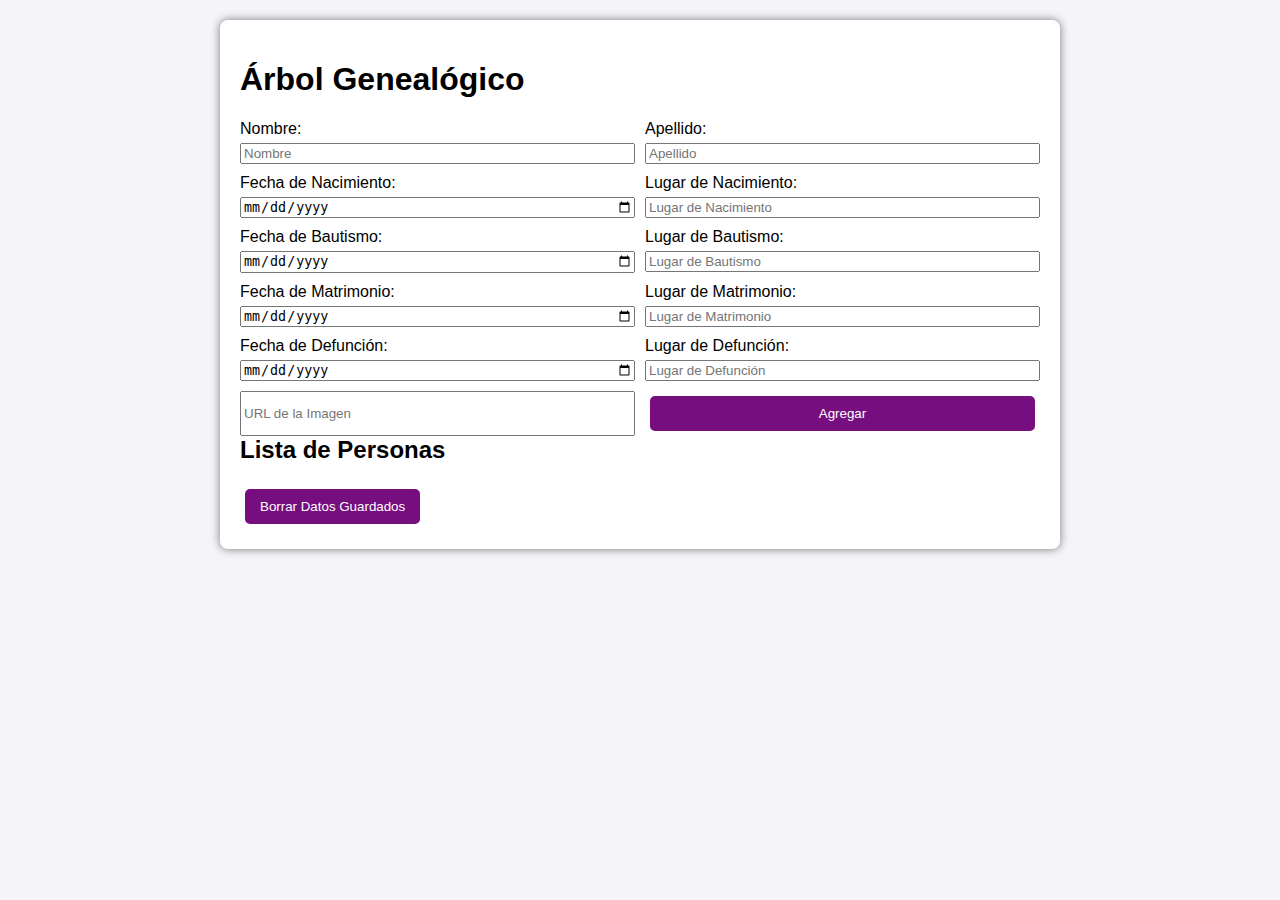
==== index.html @ 4bace023 "adding complete project" ====
<!DOCTYPE html>
<html lang="en">
  <head>
    <meta charset="UTF-8" />
    <meta name="viewport" content="width=device-width, initial-scale=1.0" />
    <link rel="stylesheet" href="/css/styles.css" />
    <title>Árbol Genealógico</title>
  </head>
  <body>
    <div class="container">
      <h1>Árbol Genealógico</h1>
      <div id="form-container">
        <form id="persona-form">
          <div>
            <label for="nombre">Nombre:</label>
            <input type="text" id="nombre" placeholder="Nombre" required />
          </div>

          <div>
            <label for="apellido">Apellido:</label>
            <input type="text" id="apellido" placeholder="Apellido" required />
          </div>

          <div>
            <label for="fechaNacimiento">Fecha de Nacimiento:</label>
            <input type="date" id="fechaNacimiento" />
          </div>

          <div>
            <label for="lugarNacimiento">Lugar de Nacimiento:</label>
            <input
              type="text"
              id="lugarNacimiento"
              placeholder="Lugar de Nacimiento"
            />
          </div>

          <div>
            <label for="fechaBautismo">Fecha de Bautismo:</label>
            <input type="date" id="fechaBautismo" />
          </div>

          <div>
            <label for="lugarBautismo">Lugar de Bautismo:</label>
            <input
              type="text"
              id="lugarBautismo"
              placeholder="Lugar de Bautismo"
            />
          </div>

          <div>
            <label for="fechaMatrimonio">Fecha de Matrimonio:</label>
            <input type="date" id="fechaMatrimonio" />
          </div>

          <div>
            <label for="lugarMatrimonio">Lugar de Matrimonio:</label>
            <input
              type="text"
              id="lugarMatrimonio"
              placeholder="Lugar de Matrimonio"
            />
          </div>

          <div>
            <label for="fechaDefuncion">Fecha de Defunción:</label>
            <input type="date" id="fechaDefuncion" />
          </div>

          <div>
            <label for="lugarDefuncion">Lugar de Defunción:</label>
            <input
              type="text"
              id="lugarDefuncion"
              placeholder="Lugar de Defunción"
            />
          </div>

          <input type="url" id="imagenURL" placeholder="URL de la Imagen" />
          <button type="submit" class="btn-add-person">Agregar</button>
        </form>
      </div>
      <div id="list-container">
        <h2>Lista de Personas</h2>
        <ul id="person-list">
          <!-- Los items de la lista serán generados dinámicamente -->
        </ul>
      </div>
      <button id="clear-data" class="btn-clear-data">
        Borrar Datos Guardados
      </button>
    </div>
    <script src="./js/script.js"></script>
    <script src="./js/detalles.js"></script>
  </body>
</html>
---- css/styles.css ----
body {
    font-family: Arial, sans-serif;
    margin: 0;
    padding: 0;
    background-color: #f4f4f9;
}

.container {
    max-width: 800px;
    margin: 20px auto;
    padding: 20px;
    background-color: #ffffff;
    border-radius: 8px;
    box-shadow: 0 0 10px rgba(0, 0, 0, 0.5);
}

.division {
    margin-bottom: 20px;
}

h2, h3, h4 {
    margin-top: 0;
}

h2 {
    font-size: 24px;
}

h3 {
    font-size: 20px;
    border-bottom: 2px solid #ccc;
    padding-bottom: 5px;
}

h4 {
    font-size: 18px;
}

p {
    margin: 5px 0;
}

img {
    max-width: 100px;
    border-radius: 50%;
    display: block;
    margin-bottom: 10px;
}


/* Estilo para los grupos de inputs */
#persona-form {
    display: grid;
    grid-template-columns: repeat(2, 1fr);
    gap: 10px;
}

/* Estilo para cada grupo de input */
#persona-form div {
    display: flex;
    flex-direction: column;
}

/* Estilo para las etiquetas de los inputs */
#persona-form label {
    margin-bottom: 5px;
}

.btn-add-person,
.btn-clear-data {
    background-color: #760e80;
    color: white;
    border: none;
    padding: 10px 15px;
    cursor: pointer;
    border-radius: 5px;
    margin: 5px;
}


.btn-add-person:hover,
.btn-clear-data:hover {
    background-color: #e53ecf;
    transition: background-color .3s;
}

.btn-add-data {    
    background-color: none;
    color: rgb(112, 11, 125);
    border: none;
    padding: 10px 15px;
    cursor: pointer;
    border-radius: 5px;
    margin: 5px;  
    
}

.btn-add-data:hover {
    background-color: #be86c4;
    color: #7813a0;
    border: none;
    padding: 10px 15px;
    cursor: pointer;
    border-radius: 5px;
    margin: 5px;
    transition: background-color .3s;
}

.subdivision {
    margin-bottom: 15px;
    padding-left: 10px;
}

.subdivision h4 {
    margin-bottom: 5px;
}

.subdivision p {
    margin-left: 10px;
}

#person-list li {
    cursor: pointer;
}

#person-list li:hover {
    color: #b90df3; /* Color de fondo al pasar el ratón */
}
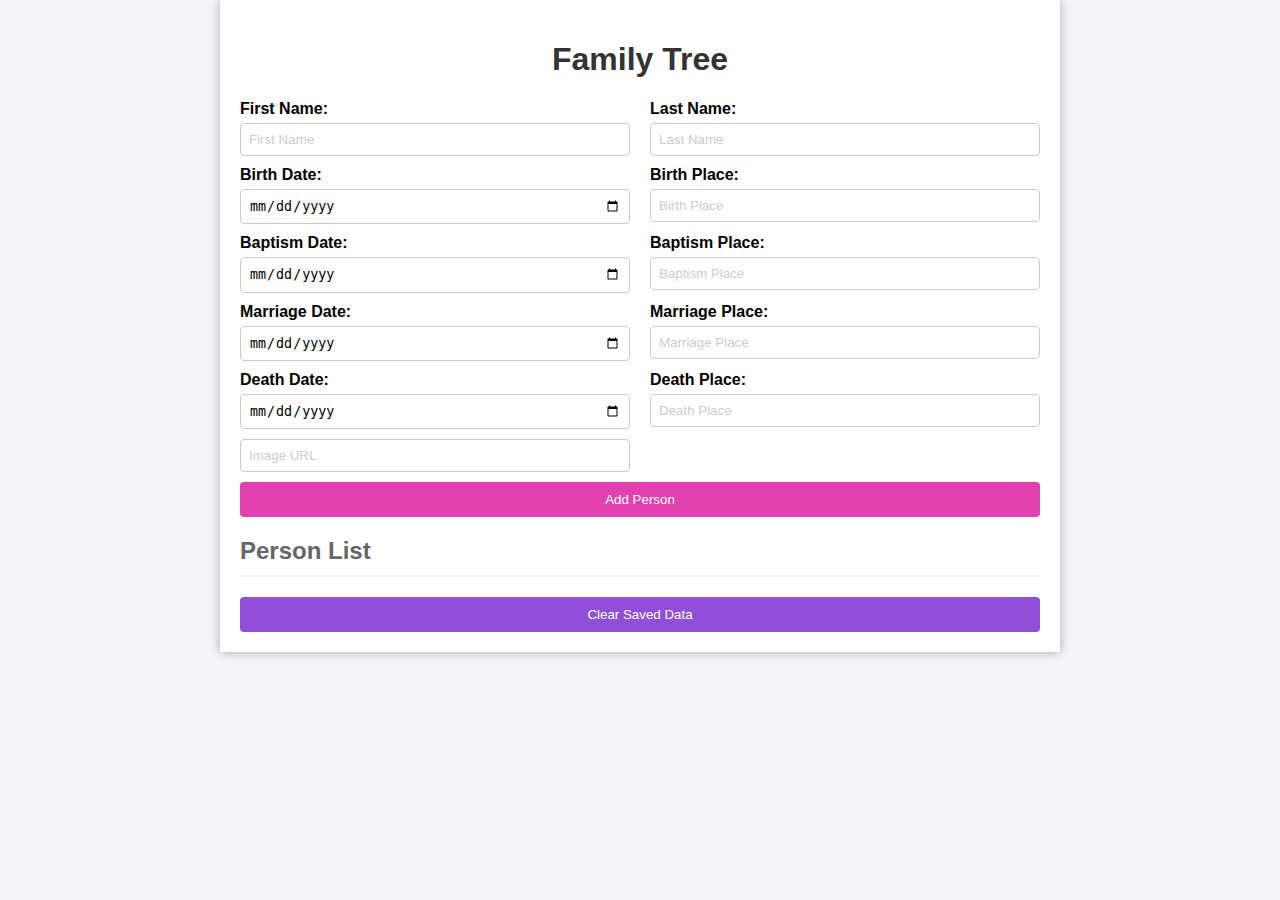
==== commit c6016bb6: "updated UI styling" ====
--- a/index.html
+++ b/index.html
@@ -1,97 +1,69 @@
 <!DOCTYPE html>
 <html lang="en">
-  <head>
-    <meta charset="UTF-8" />
-    <meta name="viewport" content="width=device-width, initial-scale=1.0" />
-    <link rel="stylesheet" href="/css/styles.css" />
-    <title>Árbol Genealógico</title>
-  </head>
-  <body>
+<head>
+    <meta charset="UTF-8">
+    <meta name="viewport" content="width=device-width, initial-scale=1.0">
+    <link rel="stylesheet" href="/css/styles.css">
+    <title>Family Tree</title>
+</head>
+<body>
     <div class="container">
-      <h1>Árbol Genealógico</h1>
-      <div id="form-container">
-        <form id="persona-form">
-          <div>
-            <label for="nombre">Nombre:</label>
-            <input type="text" id="nombre" placeholder="Nombre" required />
-          </div>
-
-          <div>
-            <label for="apellido">Apellido:</label>
-            <input type="text" id="apellido" placeholder="Apellido" required />
-          </div>
-
-          <div>
-            <label for="fechaNacimiento">Fecha de Nacimiento:</label>
-            <input type="date" id="fechaNacimiento" />
-          </div>
-
-          <div>
-            <label for="lugarNacimiento">Lugar de Nacimiento:</label>
-            <input
-              type="text"
-              id="lugarNacimiento"
-              placeholder="Lugar de Nacimiento"
-            />
-          </div>
-
-          <div>
-            <label for="fechaBautismo">Fecha de Bautismo:</label>
-            <input type="date" id="fechaBautismo" />
-          </div>
-
-          <div>
-            <label for="lugarBautismo">Lugar de Bautismo:</label>
-            <input
-              type="text"
-              id="lugarBautismo"
-              placeholder="Lugar de Bautismo"
-            />
-          </div>
-
-          <div>
-            <label for="fechaMatrimonio">Fecha de Matrimonio:</label>
-            <input type="date" id="fechaMatrimonio" />
-          </div>
-
-          <div>
-            <label for="lugarMatrimonio">Lugar de Matrimonio:</label>
-            <input
-              type="text"
-              id="lugarMatrimonio"
-              placeholder="Lugar de Matrimonio"
-            />
-          </div>
-
-          <div>
-            <label for="fechaDefuncion">Fecha de Defunción:</label>
-            <input type="date" id="fechaDefuncion" />
-          </div>
-
-          <div>
-            <label for="lugarDefuncion">Lugar de Defunción:</label>
-            <input
-              type="text"
-              id="lugarDefuncion"
-              placeholder="Lugar de Defunción"
-            />
-          </div>
-
-          <input type="url" id="imagenURL" placeholder="URL de la Imagen" />
-          <button type="submit" class="btn-add-person">Agregar</button>
-        </form>
-      </div>
-      <div id="list-container">
-        <h2>Lista de Personas</h2>
-        <ul id="person-list">
-          <!-- Los items de la lista serán generados dinámicamente -->
-        </ul>
-      </div>
-      <button id="clear-data" class="btn-clear-data">
-        Borrar Datos Guardados
-      </button>
+        <h1>Family Tree</h1>
+        <div id="form-container">
+            <form id="person-form">
+                <div>
+                    <label for="firstName">First Name:</label>
+                    <input type="text" id="firstName" placeholder="First Name" required>
+                </div>
+                <div>
+                    <label for="lastName">Last Name:</label>
+                    <input type="text" id="lastName" placeholder="Last Name" required>
+                </div>
+                <div>
+                    <label for="birthDate">Birth Date:</label>
+                    <input type="date" id="birthDate">
+                </div>
+                <div>
+                    <label for="birthPlace">Birth Place:</label>
+                    <input type="text" id="birthPlace" placeholder="Birth Place">
+                </div>
+                <div>
+                    <label for="baptismDate">Baptism Date:</label>
+                    <input type="date" id="baptismDate">
+                </div>
+                <div>
+                    <label for="baptismPlace">Baptism Place:</label>
+                    <input type="text" id="baptismPlace" placeholder="Baptism Place">
+                </div>
+                <div>
+                    <label for="marriageDate">Marriage Date:</label>
+                    <input type="date" id="marriageDate">
+                </div>
+                <div>
+                    <label for="marriagePlace">Marriage Place:</label>
+                    <input type="text" id="marriagePlace" placeholder="Marriage Place">
+                </div>
+                <div>
+                    <label for="deathDate">Death Date:</label>
+                    <input type="date" id="deathDate">
+                </div>
+                <div>
+                    <label for="deathPlace">Death Place:</label>
+                    <input type="text" id="deathPlace" placeholder="Death Place">
+                </div>
+                <input type="url" id="imageURL" placeholder="Image URL">
+                <button type="submit" class="btn-add-person">Add Person</button>
+            </form>
+        </div>
+        <div id="list-container">
+            <h2>Person List</h2>
+            <ul id="person-list">
+                <!-- Los items de la lista serán generados dinámicamente -->
+            </ul>
+        </div>
+        <button id="clear-data" class="btn-clear-data">Clear Saved Data</button>
     </div>
     <script src="./js/script.js"></script>
-    <script src="./js/detalles.js"></script>
-  </body>
+    <script src="./js/details.js"></script>
+</body>
 </html>
--- a/css/styles.css
+++ b/css/styles.css
@@ -1,3 +1,4 @@
+/* General styles */
 body {
     font-family: Arial, sans-serif;
     margin: 0;
@@ -7,123 +8,109 @@
 
 .container {
     max-width: 800px;
-    margin: 20px auto;
+    margin: 0 auto;
     padding: 20px;
-    background-color: #ffffff;
-    border-radius: 8px;
-    box-shadow: 0 0 10px rgba(0, 0, 0, 0.5);
+    background-color: #fff;
+    box-shadow: 0 0 10px rgba(0, 0, 0, 0.3);
 }
 
-.division {
+/* Header styles */
+h1 {
+    text-align: center;
+    color: #333;
+}
+
+h2 {
+    color: #666;
+    border-bottom: 2px solid #f4f4f9;
+    padding-bottom: 10px;
+}
+
+/* Form styles */
+#form-container {
     margin-bottom: 20px;
 }
 
-h2, h3, h4 {
-    margin-top: 0;
+#person-form {
+    display: grid;
+    grid-template-columns: repeat(2, 1fr);
+    gap: 10px 20px; /* Adjusted for better spacing between columns and rows */
 }
 
-h2 {
-    font-size: 24px;
-}
-
-h3 {
-    font-size: 20px;
-    border-bottom: 2px solid #ccc;
-    padding-bottom: 5px;
-}
-
-h4 {
-    font-size: 18px;
-}
-
-p {
-    margin: 5px 0;
-}
-
-img {
-    max-width: 100px;
-    border-radius: 50%;
-    display: block;
-    margin-bottom: 10px;
-}
-
-
-/* Estilo para los grupos de inputs */
-#persona-form {
-    display: grid;
-    grid-template-columns: repeat(2, 1fr);
-    gap: 10px;
-}
-
-/* Estilo para cada grupo de input */
-#persona-form div {
+#person-form div {
     display: flex;
     flex-direction: column;
 }
 
-/* Estilo para las etiquetas de los inputs */
-#persona-form label {
+#person-form label {
+    font-weight: bold;
     margin-bottom: 5px;
 }
 
-.btn-add-person,
-.btn-clear-data {
-    background-color: #760e80;
+#person-form input[type="text"],
+#person-form input[type="date"],
+#person-form input[type="url"] {
+    padding: 8px;
+    border: 1px solid #ccc;
+    border-radius: 4px;
+}
+
+#person-form input[type="text"]::placeholder,
+#person-form input[type="date"]::placeholder,
+#person-form input[type="url"]::placeholder {
+    color: #ccc;
+}
+
+#person-form .btn-add-person {
+    grid-column: 1 / -1;
+    padding: 10px;
+    background-color: #e242af;
     color: white;
     border: none;
-    padding: 10px 15px;
-    cursor: pointer;
-    border-radius: 5px;
-    margin: 5px;
-}
-
-
-.btn-add-person:hover,
-.btn-clear-data:hover {
-    background-color: #e53ecf;
-    transition: background-color .3s;
-}
-
-.btn-add-data {    
-    background-color: none;
-    color: rgb(112, 11, 125);
-    border: none;
-    padding: 10px 15px;
-    cursor: pointer;
-    border-radius: 5px;
-    margin: 5px;  
-    
-}
-
-.btn-add-data:hover {
-    background-color: #be86c4;
-    color: #7813a0;
-    border: none;
-    padding: 10px 15px;
-    cursor: pointer;
-    border-radius: 5px;
-    margin: 5px;
-    transition: background-color .3s;
-}
-
-.subdivision {
-    margin-bottom: 15px;
-    padding-left: 10px;
-}
-
-.subdivision h4 {
-    margin-bottom: 5px;
-}
-
-.subdivision p {
-    margin-left: 10px;
-}
-
-#person-list li {
+    border-radius: 4px;
     cursor: pointer;
 }
 
-#person-list li:hover {
-    color: #b90df3; /* Color de fondo al pasar el ratón */
+#person-form .btn-add-person:hover {
+    background-color: #f314d6;
 }
 
+/* List styles */
+#list-container {
+    margin-bottom: 20px;
+}
+
+#person-list {
+    list-style-type: none;
+    padding: 0;
+}
+
+.person-item {
+    padding: 10px;
+    background-color: #f9f9f9;   
+    margin-bottom: 5px;    
+    cursor: pointer;
+    transition: background-color 0.3s ease;
+}
+
+.person-item:hover {
+    background-color: #f0f0f0;
+    color: #f30df3;
+}
+
+/* Clear data button styles */
+.btn-clear-data {
+    padding: 10px;
+    background-color: #8f4fd9;
+    color: white;
+    border: none;
+    border-radius: 4px;
+    cursor: pointer;
+    display: block;
+    width: 100%;
+    text-align: center;
+}
+
+.btn-clear-data:hover {
+    background-color: #b408f3;
+}
